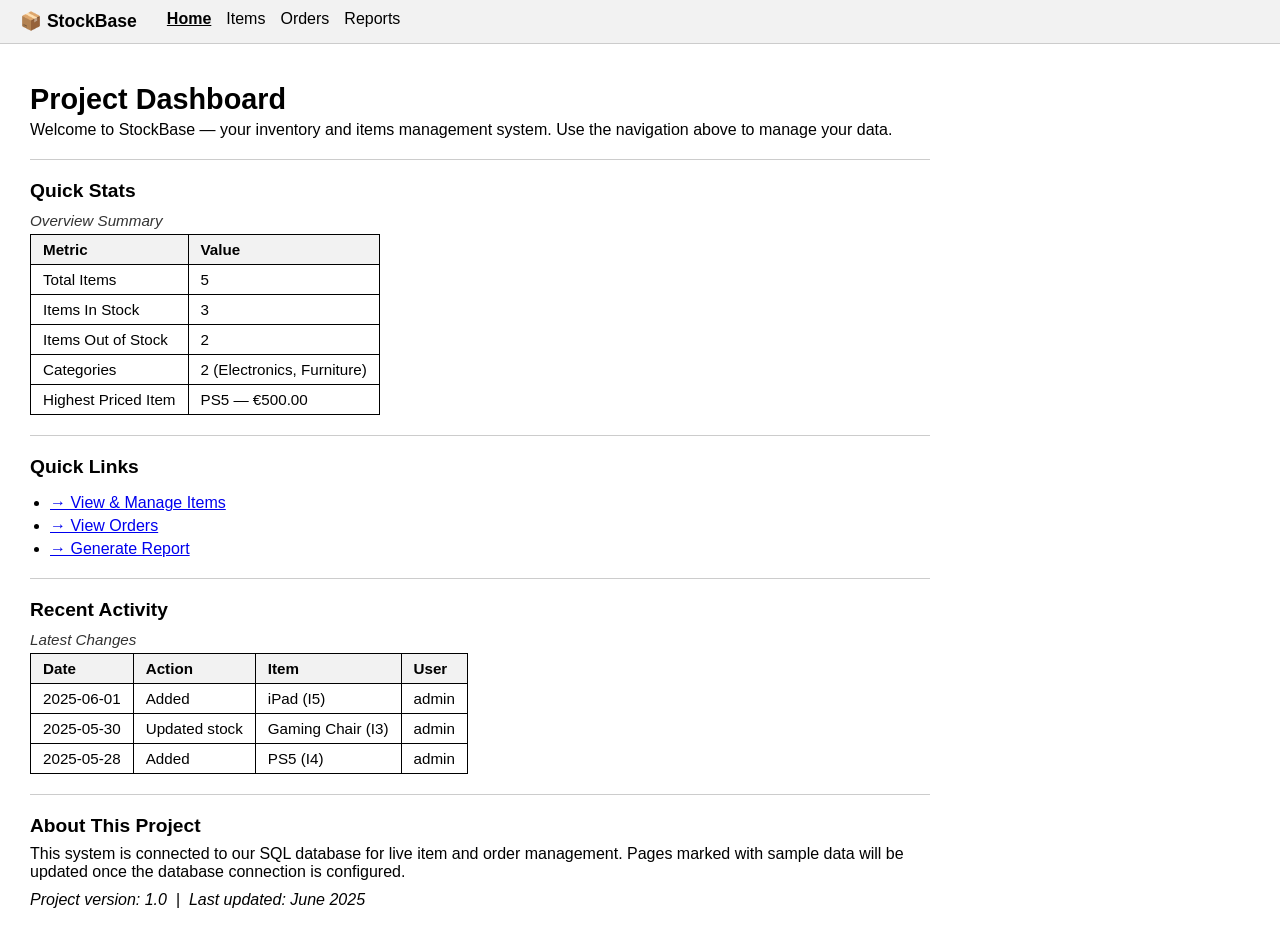
==== index.html @ 31666943 "Cezary committed homepage" ====
<!DOCTYPE html>
<html lang="en">
<head>
    <meta charset="UTF-8">
    <meta name="viewport" content="width=device-width, initial-scale=1.0">
    <title>Project Dashboard</title>
    <link rel="stylesheet" href="home.css">
</head>
<body>

    <nav>
        <span class="nav-brand">📦 StockBase</span>
        <ul>
            <li><a href="index.html" class="active">Home</a></li>
            <li><a href="items.html">Items</a></li>
            <li><a href="#">Orders</a></li>
            <li><a href="#">Reports</a></li>
        </ul>
    </nav>

    <div class="container">

        <h1>Project Dashboard</h1>
        <p>Welcome to StockBase — your inventory and items management system. Use the navigation above to manage your data.</p>

        <hr>

        <h2>Quick Stats</h2>

        <table>
            <caption>Overview Summary</caption>
            <thead>
                <tr>
                    <th>Metric</th>
                    <th>Value</th>
                </tr>
            </thead>
            <tbody>
                <tr>
                    <td>Total Items</td>
                    <td>5</td>
                </tr>
                <tr>
                    <td>Items In Stock</td>
                    <td>3</td>
                </tr>
                <tr>
                    <td>Items Out of Stock</td>
                    <td>2</td>
                </tr>
                <tr>
                    <td>Categories</td>
                    <td>2 (Electronics, Furniture)</td>
                </tr>
                <tr>
                    <td>Highest Priced Item</td>
                    <td>PS5 — €500.00</td>
                </tr>
            </tbody>
        </table>

        <hr>

        <h2>Quick Links</h2>

        <ul>
            <li><a href="items.html">→ View &amp; Manage Items</a></li>
            <li><a href="#">→ View Orders</a></li>
            <li><a href="#">→ Generate Report</a></li>
        </ul>

        <hr>

        <h2>Recent Activity</h2>

        <table>
            <caption>Latest Changes</caption>
            <thead>
                <tr>
                    <th>Date</th>
                    <th>Action</th>
                    <th>Item</th>
                    <th>User</th>
                </tr>
            </thead>
            <tbody>
                <tr>
                    <td>2025-06-01</td>
                    <td>Added</td>
                    <td>iPad (I5)</td>
                    <td>admin</td>
                </tr>
                <tr>
                    <td>2025-05-30</td>
                    <td>Updated stock</td>
                    <td>Gaming Chair (I3)</td>
                    <td>admin</td>
                </tr>
                <tr>
                    <td>2025-05-28</td>
                    <td>Added</td>
                    <td>PS5 (I4)</td>
                    <td>admin</td>
                </tr>
            </tbody>
        </table>

        <hr>

        <h2>About This Project</h2>

        <p>This system is connected to our SQL database for live item and order management. Pages marked with sample data will be updated once the database connection is configured.</p>

        <p><em>Project version: 1.0 &nbsp;|&nbsp; Last updated: June 2025</em></p>

    </div>

</body>
</html>
---- home.css ----
/* home.css — matches the plain, utilitarian style of items.html */

body {
    font-family: Arial, sans-serif;
    background-color: #ffffff;
    color: #000000;
    margin: 0;
    padding: 0;
}

/* Navigation bar */
nav {
    background-color: #f2f2f2;
    border-bottom: 1px solid #cccccc;
    padding: 10px 20px;
    display: flex;
    align-items: center;
    gap: 30px;
}

.nav-brand {
    font-weight: bold;
    font-size: 1.1em;
}

nav ul {
    list-style: none;
    margin: 0;
    padding: 0;
    display: flex;
    gap: 15px;
}

nav ul li a {
    text-decoration: none;
    color: #000000;
}

nav ul li a:hover {
    text-decoration: underline;
}

nav ul li a.active {
    font-weight: bold;
    text-decoration: underline;
}

/* Main content */
.container {
    padding: 20px 30px;
    max-width: 900px;
}

h1 {
    font-size: 1.8em;
    margin-bottom: 5px;
}

h2 {
    font-size: 1.2em;
    margin-top: 20px;
    margin-bottom: 8px;
}

p {
    margin: 5px 0 10px 0;
}

hr {
    border: none;
    border-top: 1px solid #cccccc;
    margin: 20px 0;
}

/* Tables */
table {
    border-collapse: collapse;
    margin-top: 10px;
    margin-bottom: 10px;
}

caption {
    text-align: left;
    font-style: italic;
    margin-bottom: 5px;
    font-size: 0.95em;
    color: #333333;
}

th, td {
    border: 1px solid #000000;
    padding: 6px 12px;
    text-align: left;
    font-size: 0.95em;
}

thead tr {
    background-color: #f2f2f2;
}

/* Links */
a {
    color: #0000EE;
}

a:visited {
    color: #551A8B;
}

ul {
    padding-left: 20px;
}

ul li {
    margin-bottom: 5px;
}
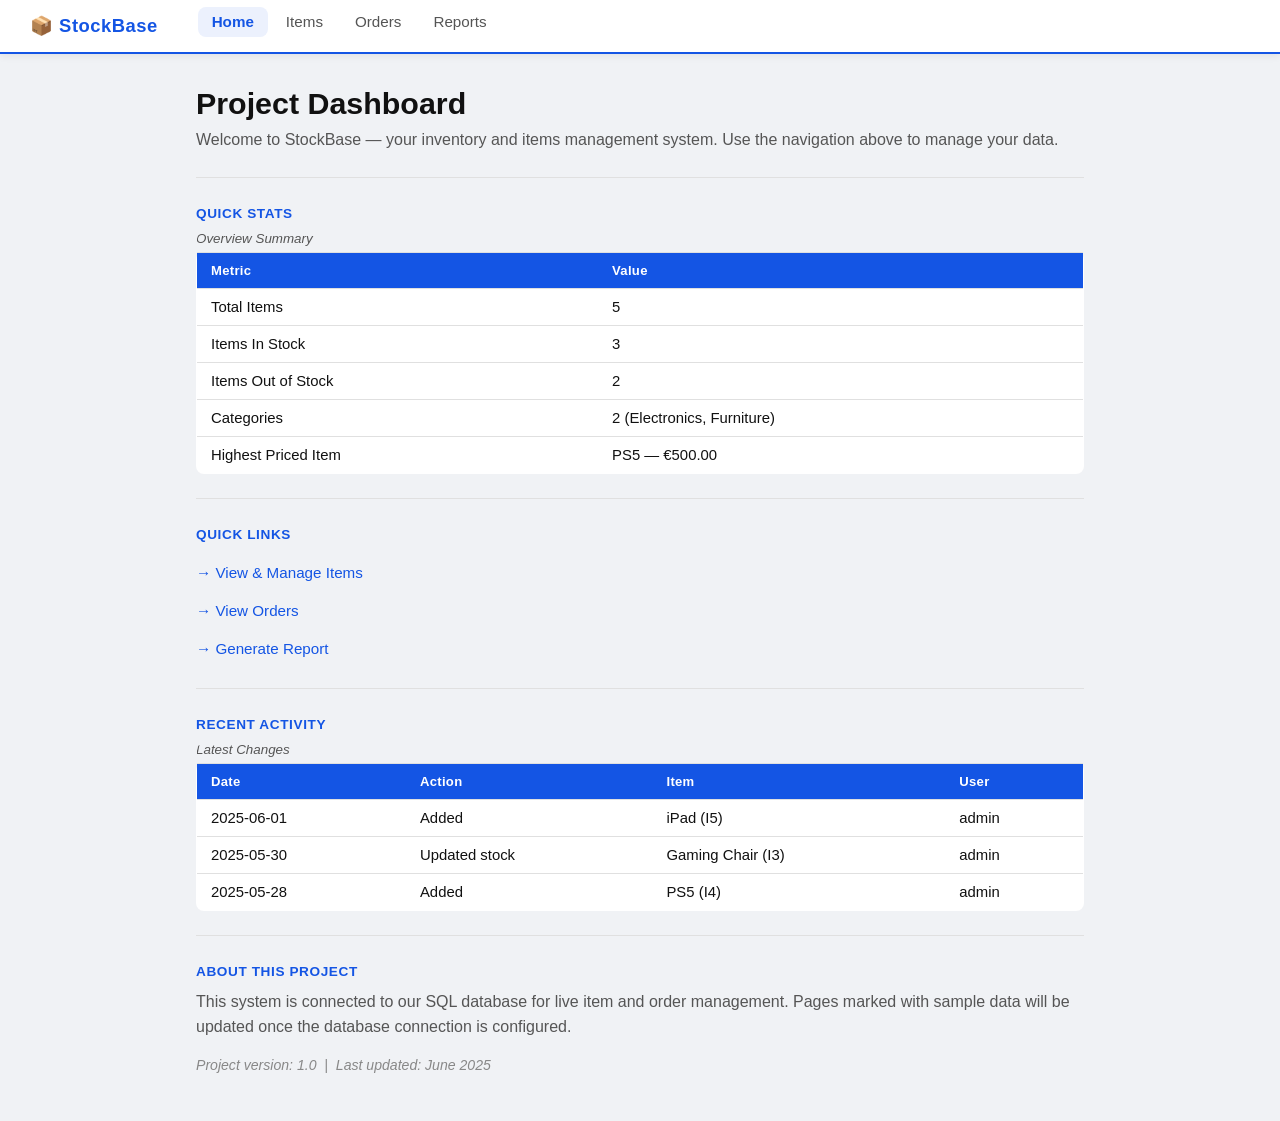
==== commit 83324d76: "Update index and orders pages by abdul" ====
--- a/index.html
+++ b/index.html
@@ -13,7 +13,7 @@
         <ul>
             <li><a href="index.html" class="active">Home</a></li>
             <li><a href="items.html">Items</a></li>
-            <li><a href="#">Orders</a></li>
+            <li><a href="orders.html">Orders</a></li>
             <li><a href="#">Reports</a></li>
         </ul>
     </nav>
@@ -114,6 +114,172 @@
         <p><em>Project version: 1.0 &nbsp;|&nbsp; Last updated: June 2025</em></p>
 
     </div>
-
+    <script>
+        const SUPABASE_URL = 'https://sjxpsfgxngsowdvrstrt.supabase.co';  // REPLACE THIS
+        const SUPABASE_ANON_KEY = 'eyJhbGciOiJIUzI1NiIsInR5cCI6IkpXVCJ9.eyJpc3MiOiJzdXBhYmFzZSIsInJlZiI6InNqeHBzZmd4bmdzb3dkdnJzdHJ0Iiwicm9sZSI6ImFub24iLCJpYXQiOjE3NzUzOTQwODQsImV4cCI6MjA5MDk3MDA4NH0.ZREXklbIesukIqHpMYb5CtBX_wxR5CoCAEuTtKNVg5w';          // REPLACE THIS
+        const supabase = window.supabase.createClient(SUPABASE_URL, SUPABASE_ANON_KEY);
+
+        // ============================================
+        // FUNCTION 1: Load Dashboard Stats
+        // ============================================
+        async function loadDashboardStats() {
+            try {
+                // Fetch all items from database
+                const { data: items, error } = await supabase
+                    .from('items')
+                    .select('*');
+                
+                if (error) throw error;
+                
+                // Calculate stats
+                const totalItems = items.length;
+                const itemsInStock = items.filter(item => item.quantity > 0).length;
+                const itemsOutOfStock = items.filter(item => item.quantity === 0).length;
+                
+                // Find highest priced item
+                let highestItem = { name: 'None', price: 0 };
+                items.forEach(item => {
+                    if (item.price > highestItem.price) {
+                        highestItem = { name: item.name, price: item.price, sku: item.sku };
+                    }
+                });
+                
+                const highestItemText = highestItem.price > 0 
+                    ? `${highestItem.name} — €${highestItem.price.toFixed(2)}` 
+                    : 'No items';
+                
+                // Fetch categories
+                const { data: categories, error: catError } = await supabase
+                    .from('categories')
+                    .select('*');
+                
+                if (catError) throw catError;
+                
+                const categoriesText = `${categories.length} (${categories.map(c => c.name).join(', ')})`;
+                
+                // Update HTML with real data
+                document.getElementById('total-items').textContent = totalItems;
+                document.getElementById('in-stock').textContent = itemsInStock;
+                document.getElementById('out-of-stock').textContent = itemsOutOfStock;
+                document.getElementById('categories-count').textContent = categoriesText;
+                document.getElementById('highest-item').textContent = highestItemText;
+                
+                return true;
+            } catch (error) {
+                console.error('Error loading stats:', error);
+                showError('Failed to load stats: ' + error.message);
+                return false;
+            }
+        }
+       
+        async function loadRecentActivity() {
+            try {
+
+                let { data: activities, error } = await supabase
+                    .from('activity_log')
+                    .select('*')
+                    .order('action_date', { ascending: false })
+                    .limit(5);
+
+                if (error || !activities || activities.length === 0) {
+                    console.log('No activity log found, generating from items...');
+                    
+                    const { data: items, error: itemsError } = await supabase
+                        .from('items')
+                        .select('*')
+                        .order('created_at', { ascending: false })
+                        .limit(5);
+                    
+                    if (itemsError) throw itemsError;
+                    
+                    activities = items.map(item => ({
+                        action_type: 'Item in inventory',
+                        item_name: `${item.name} (${item.sku})`,
+                        user_name: 'system',
+                        action_date: item.created_at ? new Date(item.created_at).toISOString().split('T')[0] : '2025-06-01'
+                    }));
+                }
+                
+           
+                const tbody = document.getElementById('activity-body');
+                tbody.innerHTML = '';
+                
+                if (!activities || activities.length === 0) {
+                    tbody.innerHTML = '<tr><td colspan="4">No recent activity found</td></tr>';
+                    return;
+                }
+                
+                activities.forEach(activity => {
+                    const row = tbody.insertRow();
+                    const dateCell = row.insertCell(0);
+                    const actionCell = row.insertCell(1);
+                    const itemCell = row.insertCell(2);
+                    const userCell = row.insertCell(3);
+                    
+                   
+                    let dateStr = activity.action_date || activity.created_at || 'Unknown';
+                    if (dateStr && dateStr.includes('T')) {
+                        dateStr = dateStr.split('T')[0];
+                    }
+                    
+                    dateCell.textContent = dateStr;
+                    actionCell.textContent = activity.action_type || activity.action || 'Updated';
+                    itemCell.textContent = activity.item_name || 'Unknown item';
+                    userCell.textContent = activity.user_name || 'admin';
+                });
+                
+                return true;
+            } catch (error) {
+                console.error('Error loading activity:', error);
+                const tbody = document.getElementById('activity-body');
+                tbody.innerHTML = '<tr><td colspan="4">Could not load activity data</td></tr>';
+                return false;
+            }
+        }
+        
+        function showError(message) {
+            const errorDiv = document.getElementById('error');
+            errorDiv.textContent = message;
+            errorDiv.style.display = 'block';
+            
+            
+            setTimeout(() => {
+                errorDiv.style.display = 'none';
+            }, 5000);
+        }
+
+        function setLoading(loading) {
+            const loadingDiv = document.getElementById('loading');
+            loadingDiv.style.display = loading ? 'block' : 'none';
+        }
+
+        function updateTimestamp() {
+            const now = new Date();
+            const formattedDate = now.toLocaleDateString('en-US', { 
+                year: 'numeric', 
+                month: 'long', 
+                day: 'numeric',
+                hour: '2-digit',
+                minute: '2-digit'
+            });
+            document.getElementById('last-updated').textContent = formattedDate;
+        }
+
+        async function testConnection() {
+            try {
+                const { data, error } = await supabase
+                    .from('items')
+                    .select('count', { count: 'exact', head: true });
+                
+                if (error) throw error;
+                console.log('✅ Successfully connected to Supabase!');
+                return true;
+            } catch (error) {
+                console.error('❌ Failed to connect to Supabase:', error.message);
+                showError('Cannot connect to database. Please check your Supabase URL and API key.');
+                return false;
+            }
+        }
+    </script>
 </body>
 </html>
--- a/home.css
+++ b/home.css
@@ -1,26 +1,53 @@
-/* home.css — matches the plain, utilitarian style of items.html */
+/* home.css — StockBase Dashboard */
+
+:root {
+    --blue: rgb(20, 85, 228);
+    --blue-dark: rgb(15, 65, 180);
+    --blue-light: rgba(20, 85, 228, 0.08);
+    --gray-light: #f5f5f5;
+    --gray-mid: #e0e0e0;
+    --gray-border: #cccccc;
+    --text-main: #111111;
+    --text-muted: #555555;
+    --white: #ffffff;
+    --radius: 8px;
+    --nav-height: 54px;
+}
+
+*, *::before, *::after {
+    box-sizing: border-box;
+}
 
 body {
     font-family: Arial, sans-serif;
-    background-color: #ffffff;
-    color: #000000;
+    background-color: #f0f2f5;
+    color: var(--text-main);
     margin: 0;
     padding: 0;
-}
-
-/* Navigation bar */
+    min-height: 100vh;
+}
+
+/* ── NAV ── */
 nav {
-    background-color: #f2f2f2;
-    border-bottom: 1px solid #cccccc;
-    padding: 10px 20px;
+    background-color: var(--white);
+    border-bottom: 2px solid var(--blue);
+    padding: 0 30px;
     display: flex;
     align-items: center;
-    gap: 30px;
+    gap: 40px;
+    height: var(--nav-height);
+    position: sticky;
+    top: 0;
+    z-index: 100;
+    box-shadow: 0 2px 8px rgba(0,0,0,0.07);
 }
 
 .nav-brand {
     font-weight: bold;
-    font-size: 1.1em;
+    font-size: 1.15em;
+    color: var(--blue);
+    letter-spacing: 0.5px;
+    white-space: nowrap;
 }
 
 nav ul {
@@ -28,89 +55,186 @@
     margin: 0;
     padding: 0;
     display: flex;
-    gap: 15px;
+    gap: 4px;
 }
 
 nav ul li a {
     text-decoration: none;
-    color: #000000;
+    color: var(--text-muted);
+    font-size: 0.95em;
+    padding: 6px 14px;
+    border-radius: var(--radius);
+    transition: background 0.15s, color 0.15s;
+    display: inline-block;
 }
 
 nav ul li a:hover {
-    text-decoration: underline;
+    background-color: var(--blue-light);
+    color: var(--blue);
 }
 
 nav ul li a.active {
     font-weight: bold;
-    text-decoration: underline;
-}
-
-/* Main content */
+    color: var(--blue);
+    background-color: var(--blue-light);
+}
+
+/* ── MAIN CONTAINER ── */
 .container {
-    padding: 20px 30px;
-    max-width: 900px;
-}
-
+    padding: 32px 36px;
+    max-width: 960px;
+    margin: 0 auto;
+}
+
+/* ── HEADINGS ── */
 h1 {
-    font-size: 1.8em;
-    margin-bottom: 5px;
+    font-size: 1.9em;
+    color: var(--text-main);
+    margin: 0 0 6px 0;
 }
 
 h2 {
-    font-size: 1.2em;
-    margin-top: 20px;
-    margin-bottom: 8px;
+    font-size: 1.1em;
+    color: var(--blue);
+    margin: 28px 0 10px 0;
+    text-transform: uppercase;
+    letter-spacing: 0.6px;
+    font-size: 0.85em;
 }
 
 p {
-    margin: 5px 0 10px 0;
+    margin: 4px 0 12px 0;
+    color: var(--text-muted);
+    line-height: 1.6;
 }
 
 hr {
     border: none;
-    border-top: 1px solid #cccccc;
-    margin: 20px 0;
-}
-
-/* Tables */
+    border-top: 1px solid var(--gray-mid);
+    margin: 24px 0;
+}
+
+/* ── STAT CARDS (Quick Stats) ── */
+.stats-grid {
+    display: grid;
+    grid-template-columns: repeat(auto-fit, minmax(160px, 1fr));
+    gap: 14px;
+    margin-bottom: 8px;
+}
+
+.stat-card {
+    background: var(--white);
+    border: 1px solid var(--gray-mid);
+    border-radius: var(--radius);
+    padding: 16px 18px;
+    border-top: 3px solid var(--blue);
+}
+
+.stat-card .stat-label {
+    font-size: 0.78em;
+    color: var(--text-muted);
+    text-transform: uppercase;
+    letter-spacing: 0.5px;
+    margin-bottom: 6px;
+}
+
+.stat-card .stat-value {
+    font-size: 1.35em;
+    font-weight: bold;
+    color: var(--text-main);
+}
+
+/* ── TABLES ── */
 table {
+    width: 100%;
     border-collapse: collapse;
-    margin-top: 10px;
-    margin-bottom: 10px;
+    margin: 8px 0 16px 0;
+    background: var(--white);
+    border-radius: var(--radius);
+    overflow: hidden;
+    border: 1px solid var(--gray-mid);
+    font-size: 0.93em;
 }
 
 caption {
     text-align: left;
     font-style: italic;
-    margin-bottom: 5px;
+    margin-bottom: 6px;
+    font-size: 0.9em;
+    color: var(--text-muted);
+    caption-side: top;
+}
+
+th {
+    background-color: var(--blue);
+    color: var(--white);
+    padding: 10px 14px;
+    text-align: left;
+    font-size: 0.88em;
+    letter-spacing: 0.3px;
+}
+
+td {
+    border-top: 1px solid var(--gray-mid);
+    padding: 10px 14px;
+    text-align: left;
+    color: var(--text-main);
+}
+
+tbody tr:hover {
+    background-color: var(--blue-light);
+}
+
+/* ── QUICK LINKS ── */
+ul {
+    padding-left: 0;
+    list-style: none;
+}
+
+ul li {
+    margin-bottom: 8px;
+}
+
+ul li a {
+    color: var(--blue);
+    text-decoration: none;
     font-size: 0.95em;
-    color: #333333;
-}
-
-th, td {
-    border: 1px solid #000000;
-    padding: 6px 12px;
-    text-align: left;
-    font-size: 0.95em;
-}
-
-thead tr {
-    background-color: #f2f2f2;
-}
-
-/* Links */
+    display: inline-flex;
+    align-items: center;
+    gap: 6px;
+    padding: 6px 0;
+    border-bottom: 1px solid transparent;
+    transition: border-color 0.15s;
+}
+
+ul li a:hover {
+    border-bottom-color: var(--blue);
+}
+
+/* ── ACTIVITY BADGE ── */
+td .badge {
+    display: inline-block;
+    padding: 2px 10px;
+    border-radius: 20px;
+    font-size: 0.8em;
+    font-weight: bold;
+}
+
+td .badge-added    { background: #e6f4ea; color: #1a7a36; }
+td .badge-updated  { background: #fff3e0; color: #b35c00; }
+td .badge-deleted  { background: #fdecea; color: #b31b1b; }
+
+/* ── FOOTER NOTE ── */
+p em {
+    font-size: 0.88em;
+    color: #888;
+}
+
+/* ── LINKS ── */
 a {
-    color: #0000EE;
+    color: var(--blue);
 }
 
 a:visited {
-    color: #551A8B;
-}
-
-ul {
-    padding-left: 20px;
-}
-
-ul li {
-    margin-bottom: 5px;
-}
+    color: var(--blue-dark);
+}
